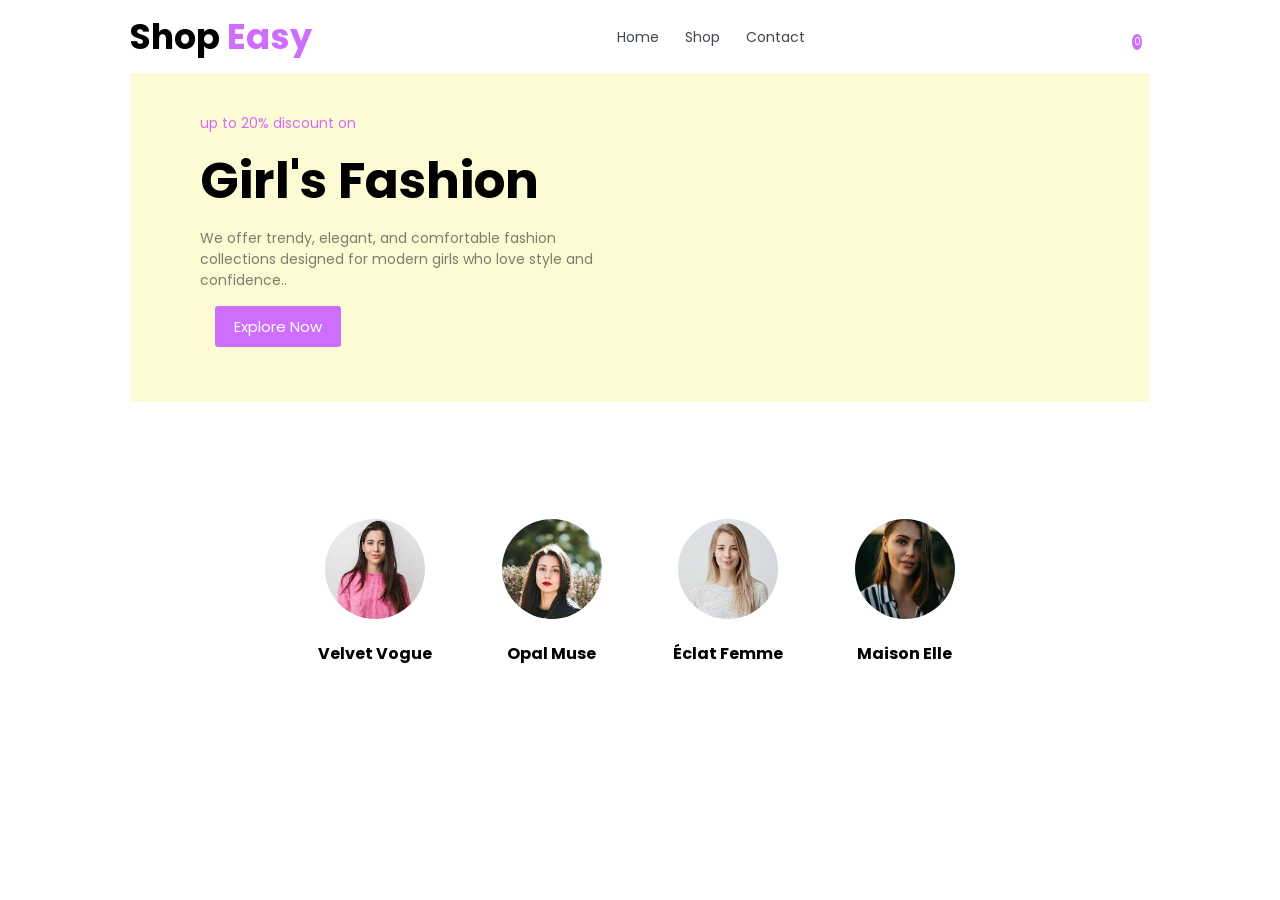
==== shopEasy/home.html @ fb157fe6 "added: some-folder added and old folder updated" ====
<!DOCTYPE html>
<html lang="en">

<head>
    <meta charset="UTF-8">
    <meta name="viewport" content="width=device-width, initial-scale=1.0">
    <title>Document</title>
    <link rel="stylesheet" href="style.css">

    <!-- font awesome cdn link  -->
    <link rel="stylesheet" href="https://cdnjs.cloudflare.com/ajax/libs/font-awesome/7.0.1/css/all.min.css"
        integrity="sha512-2SwdPD6INVrV/lHTZbO2nodKhrnDdJK9/kg2XD1r9uGqPo1cUbujc+IYdlYdEErWNu69gVcYgdxlmVmzTWnetw=="
        crossorigin="anonymous" referrerpolicy="no-referrer" />

    <!-- font popins cdn link -->
    <link
        href="https://fonts.googleapis.com/css2?family=Poppins:ital,wght@0,100;0,200;0,300;0,400;0,500;0,600;0,700;0,800;0,900;1,100;1,200;1,300;1,400;1,500;1,600;1,700;1,800;1,900&family=Roboto:ital,wght@0,100..900;1,100..900&display=swap"
        rel="stylesheet">

</head>

<body>
    <!-- header section start -->
    <header id="header">
        <div class="container">
            <div class="row">
                <div class="web_logo">
                    <h3>Shop <span>Easy</span></h3>
                </div>
                <ul class="menu_list">
                    <i class="fa-solid fa-x toggleCloseBtn"></i>
                    <li><a href="./home.html">Home</a></li>
                    <li><a href="./shop.html">Shop</a></li>
                    <li><a href="./contact.html">Contact</a></li>
                </ul>
                <div class="nav_items">
                    <span class="cart_length">0</span>
                    <i class="fa-solid fa-magnifying-glass"></i>
                    <i class="fa-brands fa-opencart"></i>
                    <i class="fa-solid fa-user-tie"></i>
                    <i class="fa-solid fa-bars toggleOpenBtn"></i>
                </div>
            </div>
        </div>
    </header>
    <!-- header section end -->
    <main id="main">
        <!-- banner section start -->
        <section id="banner">
            <div class="container">
                <div class="row">
                    <div class="banner_details">
                        <p class="banner_subtitle">up to 20% discount on</p>
                        <h6 class="banner_title">Girl's Fashion</h6>
                        <p class="banner_description">We offer trendy, elegant, and comfortable fashion collections
                            designed for modern girls who love style and confidence..</p>
                        <button>Explore Now</button>
                    </div>
                    <div class="banner_image">
                        <img src="./assets/banner.png" alt="">
                    </div>
                </div>
            </div>
        </section>
        <!-- banner section end -->

        <!-- collection section start -->
        <section id="collections">
            <div class="container">
                <div class="row">
                    <div class="collection_item">
                        <img src="./assets/category1.jpeg" alt="">
                        <h4 class="category_title">Velvet Vogue</h4>
                    </div>
                    <div class="collection_item">
                        <img src="./assets/category2.jpeg" alt="">
                        <h4 class="category_title">Opal Muse</h4>

                    </div>
                    <div class="collection_item">
                        <img src="./assets/category3.jpeg" alt="">
                        <h4 class="category_title">Éclat Femme</h4>

                    </div>
                    <div class="collection_item">
                        <img src="./assets/category4.jpeg" alt="">
                        <h4 class="category_title">Maison Elle</h4>
                    </div>
                </div>
            </div>
        </section>
        <!-- collection section end -->
    </main>

    <script src="./script.js"></script>
</body>

</html>
---- shopEasy/style.css ----
:root {


    /* Color Palette */
    /* --green-800: #00A63E;
    --green-700: #00C950;
    --gray-900: #111827;
    --gray-500: #6B7280;
    --white: #FFFFFF; */

    --primary-color: #CF6DFC;
    --secondary-color: #C1BFFF;
    --accent-color: #BDB96A;

    --success-color: #22C55E;
    --danger-color: #EF4444;
    --warning-color: #F59E0B;
    --info-color: #0EA5E9;
    --bg-section-color: #FDFBD4;
    --bg-color: #F8FAFC;
    --bg-dark: #0F172A;
    --surface-color: #FFFFFF;
    --card-color: #FFFFFF;


    --text-color: #111827;
    --text-light: #6B7280;
    --text-muted: #9CA3AF;
    --text-white: #FFFFFF;



    --border-color: #E5E7EB;
    --border-light: #F1F5F9;
    --border-dark: #CBD5E1;


    --shadow-color: rgba(0, 0, 0, 0.1);


    --overlay-color: rgba(0, 0, 0, 0.5);


    --radius-sm: 6px;
    --radius-md: 10px;
    --radius-lg: 18px;


    --transition-fast: 0.2s ease;
    --transition-normal: 0.3s ease;
    --transition-slow: 0.5s ease;


    /* =========================
       Typography
    ========================== */

    --font-family: "Inter", sans-serif;

    --font-size-xs: 12px;
    --font-size-sm: 14px;
    --font-size-base: 16px;
    --font-size-md: 18px;
    --font-size-lg: 20px;
    --font-size-xl: 24px;
    --font-size-2xl: 30px;
    --font-size-3xl: 36px;

    --font-weight-light: 300;
    --font-weight-regular: 400;
    --font-weight-medium: 500;
    --font-weight-bold: 700;

    /* =========================
       Spacing (Margin / Padding)
    ========================== */

    --space-1: 4px;
    --space-2: 8px;
    --space-3: 12px;
    --space-4: 16px;
    --space-5: 20px;
    --space-6: 24px;
    --space-8: 32px;
    --space-10: 40px;
    --space-12: 48px;
    --space-16: 64px;

    /* =========================
       Radius
    ========================== */

    --radius-sm: 6px;
    --radius-md: 10px;
    --radius-lg: 16px;
    --radius-xl: 24px;
    --radius-full: 999px;

    /* =========================
       Border
    ========================== */

    --border-width: 1px;
    --border-width-2: 2px;

    /* =========================
       Shadow
    ========================== */

    --shadow-sm: 0 1px 3px rgba(0, 0, 0, 0.1);
    --shadow-md: 0 4px 10px rgba(0, 0, 0, 0.15);
    --shadow-lg: 0 10px 25px rgba(0, 0, 0, 0.2);

    /* =========================
       Transition
    ========================== */

    --transition-fast: 0.15s ease;
    --transition-normal: 0.3s ease;
    --transition-slow: 0.5s ease;

    /* =========================
       Layout / Container
    ========================== */

    --container-sm: 640px;
    --container-md: 768px;
    --container-lg: 1024px;
    --container-xl: 1280px;

    --grid-gap: 16px;

    /* =========================
       Z-Index
    ========================== */

    --z-dropdown: 1000;
    --z-sticky: 1020;
    --z-modal: 1050;
    --z-toast: 1100;

    /* =========================
       Breakpoints
    ========================== */

    --mobile: 480px;
    --tablet: 768px;
    --laptop: 1024px;
    --desktop: 1280px;

    /* =========================
       UI Behavior
    ========================== */

    --hover-scale: 1.02;
    --active-scale: 0.98;


}

* {
    margin: 0px;
    padding: 0px;
    box-sizing: border-box;
    font-family: "Poppins", sans-serif;
}

/* common style */
.container {
    padding: 0px 30px;
}

#header {}


#header .container .row {
    padding: 10px 0px;
    display: flex;
    justify-content: space-between;
    align-items: center;
}

#header .web_logo {}

#header .web_logo h3 {
    font-size: 26px;
}

#header .web_logo h3 span {
    color: var(--primary-color);
}

#header .nav_items {
    display: flex;
    align-items: center;
    gap: 20px;
    position: relative;
}

#header .nav_items .cart_length {
    position: absolute;
    left: 37%;
    top: -3px;
    background-color: var(--primary-color);
    width: 10px;
    border-radius: 50%;
    font-size: 10px;
    display: flex;
    justify-content: center;
    align-items: center;
    color: white;
}

#header .nav_items #header .nav_items i {
    font-size: 14px;
}

#header .nav_items .fa-magnifying-glass {}


#header .nav_items .fa-opencart {
    cursor: pointer;
}

#header .nav_items .fa-user-tie {
    cursor: pointer;
}

#header .nav_items .toggleOpenBtn {
    cursor: pointer;
}





#header .menu_list {
    position: absolute;
    top: 0;
    left: 0;
    transform: translateX(-190px);
    opacity: 0;
    transition: transform 0.3s ease, opacity 0.3s ease;
}

#header .menu_list li {
    list-style-type: none;
    transition: all .4s;
    border-radius: 5px;
    padding: 4px;
}

#header .menu_list li:hover {
    background-color: var(--bg-color);
}

#header .menu_list li:hover a {
    cursor: pointer;
    color: var(--primary-color);
}

#header .menu_list li a {
    text-decoration: none;
    font-size: var(--font-size-sm);
    color: var(--text-color);
    transition: all 0.2s ease;
    opacity: .8;
}

#header .menu_list.show {
    width: 190px;
    height: 300px;
    background-color: var(--bg-color);
    padding: 35px;
    display: flex;
    flex-direction: column;
    gap: 10px;
    left: 0px;
    opacity: 1;
    transform: translateX(0px);
    pointer-events: auto;
}

#header .menu_list.show i {
    position: absolute;
    right: 6px;
    top: 10px;
    cursor: pointer;
    background-color: var(--border-light);
    padding: 10px;
    border-radius: 50%;
    display: flex;
    justify-content: center;
    align-items: center;
}

/* banner start */
#banner {}

#banner .row {
    padding: 40px 20px;
    background-color: var(--bg-section-color);
}

#banner .row .banner_details {
    text-align: center;
}

#banner .row .banner_details .banner_subtitle {
    color: var(--primary-color);
    font-size: var(--font-size-sm);
}

#banner .row .banner_details .banner_title {
    font-size: 60px;
    font-weight: bold;
    line-height: 70px;
    margin: 10px 0px;
}

#banner .row .banner_details .banner_description {
    color: rgba(0, 0, 0, 0.5);
    font-size: 12px;
}

#banner .row .banner_details button {
    margin: 15px;
    padding: 9px 19px;
    border: none;
    outline: none;
    background-color: var(--primary-color);
    color: white;
    font-size: 15px;
    border-radius: 3px;
    cursor: pointer;
}

#banner .row .banner_image {
    width: 100%;
    display: flex;
    justify-content: center;
    align-items: center;
}

#banner .row .banner_image img {
    width: 100%;
    max-width: 600px;
}

#collections {
    margin-top: 90px;
}

#collections .row {
    display: flex;
    gap: 20px;
    flex-wrap: wrap;
    justify-content: space-between;
}

#collections .row .collection_item {
    width: calc(50% - 20px);
    height: 200px;
    border-radius: 50%;
    max-width: 200px;
    display: flex;
    justify-content: center;
    align-items: center;
    flex-direction: column;
    gap: 22px;
}

#collections .row .collection_item img {
    width: 100%;
    border-radius: 50%;
    max-width: 100px;
    height: 100px;
}

#collections .row .collection_item .category_title {
    text-align: center;
    font-size: 16px;
}

/* shop page style start */
 #shop{

 }

 #shop .row{
    width: 100%;
 }
 #shop .row .filters_area{
    position: absolute;
    top: 0px;
    left: -999px;
 }
 #shop .row .filters_area.show{
    left: 0px;
 }
/* shop page style end */

@media (min-width: 460px) {
    .container {
        padding: 0px 50px;
    }

    #collections .container {
        padding: 0px 60px;
    }
}


@media (min-width: 768px) {
    .container {
        padding: 0px 70px;
    }

    #header .web_logo h3 {
        font-size: 30px;
    }

    #header .menu_list {
        position: relative;
        top: 0px;
        left: 0px;
        transition: all .3s ease;
        opacity: 1;
        display: flex;
        flex-direction: row;
        gap: 18px;
        transform: translateX(0px);
    }

    #header .nav_items .cart_length {
        left: 55%;
        top: -3px;
    }

    #header .nav_items .toggleOpenBtn {
        display: none;
    }

    #header .menu_list i {
        display: none;
    }

    #collections .row .collection_item {
        width: calc(25% - 20px);
    }
}

@media (min-width: 1024px) {
    .container {
        padding: 0px 130px;
    }

    #banner .row {
        padding: 40px 70px;
        display: flex;
        align-items: center;
    }

    #banner .row .banner_details {
        text-align: start;
    }

    #banner .row .banner_details .banner_subtitle {
        color: var(--primary-color);
        font-size: var(--font-size-sm);
    }

    #banner .row .banner_details .banner_title {
        font-size: 50px;
        font-weight: bold;
        line-height: 56px;
        margin: 19px 0px;
    }

    #banner .row .banner_details .banner_description {
        font-size: 14px;
    }

    #collections .container {
        padding: 0px 300px;
    }

    #header .web_logo h3 {
        font-size: 35px;
    }


}
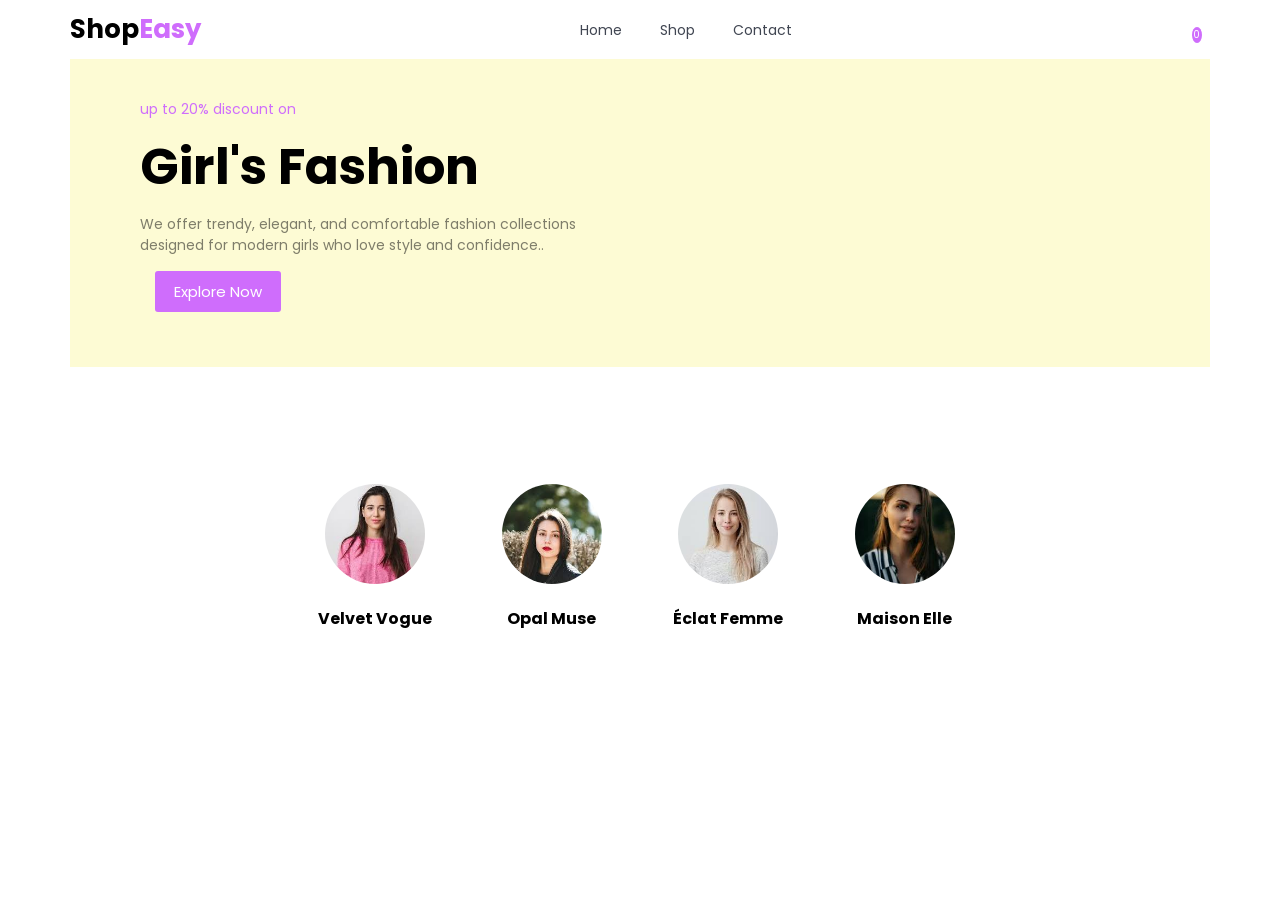
==== commit 92eb898d: "updated and file changed" ====
--- a/shopEasy/home.html
+++ b/shopEasy/home.html
@@ -5,7 +5,12 @@
     <meta charset="UTF-8">
     <meta name="viewport" content="width=device-width, initial-scale=1.0">
     <title>Document</title>
-    <link rel="stylesheet" href="style.css">
+
+    <!-- css file link start-->
+     <link rel="stylesheet" href="./css/layout.css">
+     <link rel="stylesheet" href="./css/style.css">
+     <link rel="stylesheet" href="./css/pages/home.css">
+    <!-- css file link end-->
 
     <!-- font awesome cdn link  -->
     <link rel="stylesheet" href="https://cdnjs.cloudflare.com/ajax/libs/font-awesome/7.0.1/css/all.min.css"
@@ -16,7 +21,6 @@
     <link
         href="https://fonts.googleapis.com/css2?family=Poppins:ital,wght@0,100;0,200;0,300;0,400;0,500;0,600;0,700;0,800;0,900;1,100;1,200;1,300;1,400;1,500;1,600;1,700;1,800;1,900&family=Roboto:ital,wght@0,100..900;1,100..900&display=swap"
         rel="stylesheet">
-
 </head>
 
 <body>
@@ -25,27 +29,27 @@
         <div class="container">
             <div class="row">
                 <div class="web_logo">
-                    <h3>Shop <span>Easy</span></h3>
+                    <h3 class="brand_name">Shop<span>Easy</span></h3>
                 </div>
                 <ul class="menu_list">
-                    <i class="fa-solid fa-x toggleCloseBtn"></i>
+                    <i class="fa-solid fa-x menu_close_btn"></i>
                     <li><a href="./home.html">Home</a></li>
-                    <li><a href="./shop.html">Shop</a></li>
-                    <li><a href="./contact.html">Contact</a></li>
+                    <li><a href="./pages/shop.html">Shop</a></li>
+                    <li><a href="">Contact</a></li>
                 </ul>
                 <div class="nav_items">
                     <span class="cart_length">0</span>
                     <i class="fa-solid fa-magnifying-glass"></i>
                     <i class="fa-brands fa-opencart"></i>
                     <i class="fa-solid fa-user-tie"></i>
-                    <i class="fa-solid fa-bars toggleOpenBtn"></i>
+                    <i class="fa-solid fa-bars menu_open_btn"></i>
                 </div>
             </div>
         </div>
     </header>
     <!-- header section end -->
+
     <main id="main">
-        <!-- banner section start -->
         <section id="banner">
             <div class="container">
                 <div class="row">
@@ -62,9 +66,7 @@
                 </div>
             </div>
         </section>
-        <!-- banner section end -->
 
-        <!-- collection section start -->
         <section id="collections">
             <div class="container">
                 <div class="row">
@@ -89,10 +91,8 @@
                 </div>
             </div>
         </section>
-        <!-- collection section end -->
     </main>
-
-    <script src="./script.js"></script>
+    <script type="module" src="./js/script.js"></script>
 </body>
 
 </html>
--- a/shopEasy/css/layout.css
+++ b/shopEasy/css/layout.css
@@ -0,0 +1,156 @@
+/* extra small device- max-575 - most importent*/
+
+#header {}
+
+#header .row {
+    padding: 10px 0px;
+    display: flex;
+    justify-content: space-between;
+    align-items: center;
+}
+
+#header .row .web_logo {}
+
+#header .row .web_logo .brand_name {
+    font-size: 26px;
+}
+
+#header .web_logo .brand_name span {
+    color: var(--primary-color);
+}
+
+#header .row .nav_items {
+    display: flex;
+    align-items: center;
+    gap: 20px;
+    position: relative;
+}
+
+#header .row .nav_items .cart_length {
+    position: absolute;
+    left: 37%;
+    top: -3px;
+    background-color: var(--primary-color);
+    width: 10px;
+    border-radius: 50%;
+    font-size: 10px;
+    display: flex;
+    justify-content: center;
+    align-items: center;
+    color: white;
+}
+
+#header .row .nav_items i {
+    font-size: 14px;
+}
+
+#header .row .nav_items .fa-magnifying-glass {}
+
+
+#header .row .nav_items .fa-opencart {
+    cursor: pointer;
+}
+
+#header .row .nav_items .fa-user-tie {
+    cursor: pointer;
+    color: var(--primary-color);
+}
+
+#header .row .nav_items .menu_open_btn {
+    cursor: pointer;
+}
+
+
+
+
+#header .menu_list {
+    position: absolute;
+    top: 0;
+    left: 0;
+    transform: translateX(-290px);
+    opacity: 0;
+    transition: transform 0.2s ease, opacity 0.3s ease;
+    z-index: 9999;
+    display: flex;
+    flex-direction: row;
+}
+
+#header .menu_list.show {
+    width: 190px;
+    height: 300px;
+    background-color: var(--bg-color);
+    padding: 35px;
+    display: flex;
+    flex-direction: column;
+    gap: 10px;
+    left: 0px;
+    opacity: 1;
+    transform: translateX(0px);
+    transition: transform 0.3s ease, opacity 0.3s ease;
+}
+
+
+#header .menu_list li {
+    list-style-type: none;
+    transition: all .4s;
+    border-radius: 5px;
+    padding: 4px;
+}
+
+#header .menu_list li:hover {
+    background-color: var(--bg-color);
+}
+
+#header .menu_list li:hover a {
+    cursor: pointer;
+    color: var(--primary-color);
+}
+
+#header .menu_list li a {
+    text-decoration: none;
+    font-size: var(--font-size-sm);
+    color: var(--text-color);
+    transition: all 0.2s ease;
+    opacity: .8;
+}
+
+
+
+#header .menu_list.show i {
+    position: absolute;
+    right: 6px;
+    top: 10px;
+    cursor: pointer;
+    background-color: var(--border-light);
+    padding: 10px;
+    border-radius: 50%;
+    display: flex;
+    justify-content: center;
+    align-items: center;
+}
+
+/* small mobile - importent */
+@media (min-width: 576px) {}
+
+/* large device- laptop - need */
+@media (min-width: 992px) {
+    #header .row .menu_list {
+        position: relative;
+        top: 0px;
+        left: 0px;
+        opacity: 1;
+        transform: translateX(0px);
+        gap: 30px;
+    }
+    #header .row .nav_items .cart_length{
+        left: 54%;
+    }
+
+    #header .row .menu_list .menu_close_btn {
+        display: none;
+    }
+
+    #header .row .nav_items .menu_open_btn {
+        display: none;
+    }
+}
--- a/shopEasy/css/style.css
+++ b/shopEasy/css/style.css
@@ -0,0 +1,192 @@
+:root {
+
+
+   /* Color Palette */
+   /* --green-800: #00A63E;
+    --green-700: #00C950;
+    --gray-900: #111827;
+    --gray-500: #6B7280;
+    --white: #FFFFFF; */
+
+   --primary-color: #CF6DFC;
+   --secondary-color: #C1BFFF;
+   --accent-color: #BDB96A;
+
+   --success-color: #22C55E;
+   --danger-color: #EF4444;
+   --warning-color: #F59E0B;
+   --info-color: #0EA5E9;
+   --bg-section-color: #FDFBD4;
+   --bg-color: #F8FAFC;
+   --bg-dark: #0F172A;
+   --surface-color: #FFFFFF;
+   --card-color: #FFFFFF;
+
+
+   --text-color: #111827;
+   --text-light: #6B7280;
+   --text-muted: #9CA3AF;
+   --text-white: #FFFFFF;
+
+
+
+   --border-color: #E5E7EB;
+   --border-light: #F1F5F9;
+   --border-dark: #CBD5E1;
+
+
+   --shadow-color: rgba(0, 0, 0, 0.1);
+
+
+   --overlay-color: rgba(0, 0, 0, 0.5);
+
+
+   --radius-sm: 6px;
+   --radius-md: 10px;
+   --radius-lg: 18px;
+
+
+   --transition-fast: 0.2s ease;
+   --transition-normal: 0.3s ease;
+   --transition-slow: 0.5s ease;
+
+
+   /* =========================
+       Typography
+    ========================== */
+
+   --font-family: "Inter", sans-serif;
+
+   --font-size-xs: 12px;
+   --font-size-sm: 14px;
+   --font-size-base: 16px;
+   --font-size-md: 18px;
+   --font-size-lg: 20px;
+   --font-size-xl: 24px;
+   --font-size-2xl: 30px;
+   --font-size-3xl: 36px;
+
+   --font-weight-light: 300;
+   --font-weight-regular: 400;
+   --font-weight-medium: 500;
+   --font-weight-bold: 700;
+
+   /* =========================
+       Spacing (Margin / Padding)
+    ========================== */
+
+   --space-1: 4px;
+   --space-2: 8px;
+   --space-3: 12px;
+   --space-4: 16px;
+   --space-5: 20px;
+   --space-6: 24px;
+   --space-8: 32px;
+   --space-10: 40px;
+   --space-12: 48px;
+   --space-16: 64px;
+
+   /* =========================
+       Radius
+    ========================== */
+
+   --radius-sm: 6px;
+   --radius-md: 10px;
+   --radius-lg: 16px;
+   --radius-xl: 24px;
+   --radius-full: 999px;
+
+   /* =========================
+       Border
+    ========================== */
+
+   --border-width: 1px;
+   --border-width-2: 2px;
+
+   /* =========================
+       Shadow
+    ========================== */
+
+   --shadow-sm: 0 1px 3px rgba(0, 0, 0, 0.1);
+   --shadow-md: 0 4px 10px rgba(0, 0, 0, 0.15);
+   --shadow-lg: 0 10px 25px rgba(0, 0, 0, 0.2);
+
+   /* =========================
+       Transition
+    ========================== */
+
+   --transition-fast: 0.15s ease;
+   --transition-normal: 0.3s ease;
+   --transition-slow: 0.5s ease;
+
+   /* =========================
+       Layout / Container
+    ========================== */
+
+   --container-sm: 640px;
+   --container-md: 768px;
+   --container-lg: 1024px;
+   --container-xl: 1280px;
+
+   --grid-gap: 16px;
+
+   /* =========================
+       Z-Index
+    ========================== */
+
+   --z-dropdown: 1000;
+   --z-sticky: 1020;
+   --z-modal: 1050;
+   --z-toast: 1100;
+
+   /* =========================
+       Breakpoints
+    ========================== */
+
+   --mobile: 480px;
+   --tablet: 768px;
+   --laptop: 1024px;
+   --desktop: 1280px;
+
+   /* =========================
+       UI Behavior
+    ========================== */
+
+   --hover-scale: 1.02;
+   --active-scale: 0.98;
+
+
+}
+
+* {
+   margin: 0px;
+   padding: 0px;
+   box-sizing: border-box;
+   font-family: "Poppins", sans-serif;
+}
+
+/* common style */
+
+/* extra small device - most importent */
+.container {
+   padding: 0px 20px;
+}
+
+/* from 576 - 767 */
+/* small device - smart phone - importent */
+@media screen and (min-width: 576px) {
+   .container {
+      padding: 0px 40px;
+   }
+}
+
+/* 768 - 991 (tablet -avoid) */
+
+/* from 992 - 1199 - laptop need */
+@media screen and (min-width: 992px) {
+   .container {
+      padding: 0px 70px;
+   }
+}
+
+
--- a/shopEasy/css/pages/home.css
+++ b/shopEasy/css/pages/home.css
@@ -0,0 +1,140 @@
+#banner {}
+
+#banner .row {
+    padding: 40px 20px;
+    background-color: var(--bg-section-color);
+}
+
+#banner .row .banner_details {
+    text-align: center;
+}
+
+#banner .row .banner_details .banner_subtitle {
+    color: var(--primary-color);
+    font-size: var(--font-size-sm);
+}
+
+#banner .row .banner_details .banner_title {
+    font-size: 60px;
+    font-weight: bold;
+    line-height: 70px;
+    margin: 10px 0px;
+}
+
+#banner .row .banner_details .banner_description {
+    color: rgba(0, 0, 0, 0.5);
+    font-size: 12px;
+}
+
+#banner .row .banner_details button {
+    margin: 15px;
+    padding: 9px 19px;
+    border: none;
+    outline: none;
+    background-color: var(--primary-color);
+    color: white;
+    font-size: 15px;
+    border-radius: 3px;
+    cursor: pointer;
+}
+
+#banner .row .banner_image {
+    width: 100%;
+    display: flex;
+    justify-content: center;
+    align-items: center;
+}
+
+#banner .row .banner_image img {
+    width: 100%;
+    max-width: 600px;
+}
+
+#collections {
+    margin-top: 90px;
+}
+
+#collections .row {
+    display: flex;
+    gap: 20px;
+    flex-wrap: wrap;
+    justify-content: space-between;
+}
+
+#collections .row .collection_item {
+    width: calc(50% - 20px);
+    height: 200px;
+    border-radius: 50%;
+    max-width: 200px;
+    display: flex;
+    justify-content: center;
+    align-items: center;
+    flex-direction: column;
+    gap: 22px;
+}
+
+#collections .row .collection_item img {
+    width: 100%;
+    border-radius: 50%;
+    max-width: 100px;
+    height: 100px;
+}
+
+#collections .row .collection_item .category_title {
+    text-align: center;
+    font-size: 16px;
+}
+
+@media (min-width: 460px) {
+    #collections .container {
+        padding: 0px 60px;
+    }
+}
+
+@media (min-width: 768px) {
+    #collections .row .collection_item {
+        width: calc(25% - 20px);
+    }
+
+    /* shop page style start */
+    #shop .row .products_area .products_list {
+        flex-direction: row;
+        flex-wrap: wrap;
+    }
+
+    #shop .row .products_area .products_list .product {
+        width: calc(50% - 10px);
+    }
+}
+
+@media (min-width: 1024px) {
+    #banner .row {
+        padding: 40px 70px;
+        display: flex;
+        align-items: center;
+    }
+
+    #banner .row .banner_details {
+        text-align: start;
+    }
+
+    #banner .row .banner_details .banner_subtitle {
+        color: var(--primary-color);
+        font-size: var(--font-size-sm);
+    }
+
+    #banner .row .banner_details .banner_title {
+        font-size: 50px;
+        font-weight: bold;
+        line-height: 56px;
+        margin: 19px 0px;
+    }
+
+    #banner .row .banner_details .banner_description {
+        font-size: 14px;
+    }
+
+    #collections .container {
+        padding: 0px 300px;
+    }
+}
